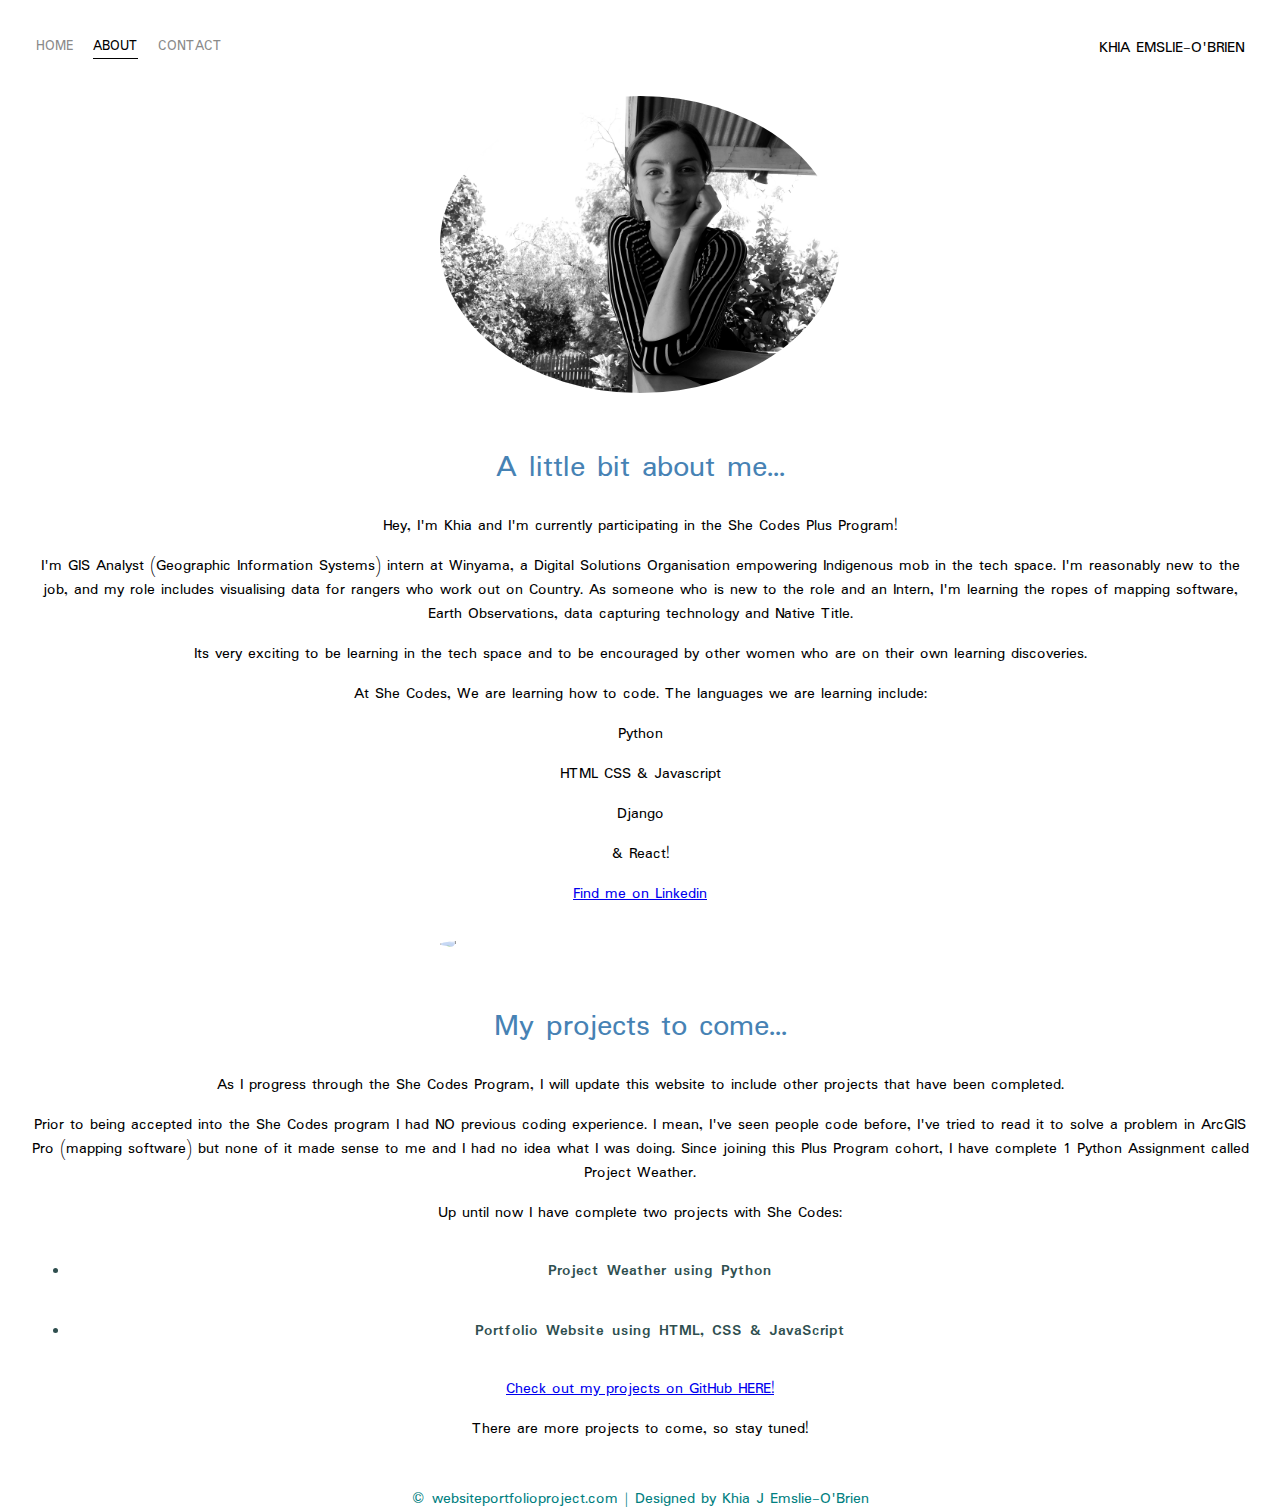
==== about.html @ 0708e38d "Nearly done!" ====
<!DOCTYPE html>
<html land="en">
  <head>
    <meta charset="utf-8" />
    <title>About</title>
    <link href="https://fonts.googleapis.com/css2?family=Padauk&display=swap" rel="stylesheet">
    <link rel="stylesheet" href="styles.css">
  </head>

<body>
  <div class="container">
    <div class="nav-wrapper">
      <div class="left-side">
        <div class="nav-link-wrapper">
          <a href="index.html">Home</a>
        </div>

        <div class="nav-link-wrapper active-nav-link">
          <a href="about.html">About</a>
        </div>

        <div class="nav-link-wrapper">
          <a href="contact.html">Contact</a>
        </div>
      </div>
      
      <div class="right-side">
        <div class="creator">
          <div> KHIA EMSLIE-O'BRIEN</div>
        </div>
      </div>
    </div>

    <div class="content-wrapper">
      <div class="about-page-wrapper">
        <div class="profile-image-wrapper">
          <img src="images/khia-profile.jpg">
        </div>
        
        <div class="profile-content-wrapper">
          <h1>A little bit about me...</h1> 

          <p>Hey, I'm Khia and I'm currently participating in the She Codes Plus Program! 
          <p>I'm GIS Analyst (Geographic Information Systems) intern at Winyama, a Digital Solutions Organisation empowering Indigenous mob in the tech space. I'm reasonably new to the job, and my role includes visualising data for rangers who work out on Country.
            As someone who is new to the role and an Intern, I'm learning the ropes of mapping software, Earth Observations, data capturing technology and Native Title.</p> 
          
          <p>Its very exciting to be learning in the tech space and to be encouraged by other women who are on their own learning discoveries.</p>
          
          <p>At She Codes, We are learning how to code. The languages we are learning include:</p> 
          <p>Python</p>
          <p>HTML CSS & Javascript</p>
          <p>Django</p>
          <p>& React!</p>
          

          <a href="https://www.linkedin.com/in/khiajeo/"> Find me on Linkedin</a>
        </div>

        <div class="project-image-wrapper">
          <img src="images/image13.jpg">
        </div>
        <div class="project-content-wrapper">
          <h1>My projects to come...</h1> 

          <p>As I progress through the She Codes Program, I will update this website to include other projects that have been completed.</p>
          
          <p>Prior to being accepted into the She Codes program I had NO previous coding experience. I mean, I've seen people code before, 
            I've tried to read it to solve a problem in ArcGIS Pro (mapping software) but none of it made sense to me and I had no idea what I was doing. 
            Since joining this Plus Program cohort, I have complete 1 Python Assignment called Project Weather.</p>
          
          <p>Up until now I have complete two projects with She Codes:</p> 
        
        <div class="project-list-container">
          <ul>
            <li>Project Weather using Python</li>
            <li>Portfolio Website using HTML, CSS & JavaScript</li>
          </ul>
        </div>
        
          <a href="https://github.com/SheCodesAus/she-codes-python-weather-project-KhiaJEO.git"> Check out my projects on GitHub HERE!</a> 
          
          <p>There are more projects to come, so stay tuned!</p>
          
        </div>
        
        
      </div>
    </div>
  </div>

    <!-- Footer -->
<div class ="footer">
  <div class="footer-bottom">
    &copy; websiteportfolioproject.com | Designed by Khia J Emslie-O'Brien
  </div>
  <div class="footer-image"></div>
</div>

</body>

</html>
---- styles.css ----
/* Main Styles */
body {
  font-family: "Padauk", sans-serif;
  margin: 0px;
  min-height: 100%
}

img {
  display: block;
  width: 100%;
  height: auto;
}

.container {
  display: grid;
  text-align: center;
  max-width: 100%;
  min-height: 100%;
}

/* Navigation Styles */
.nav-wrapper {
  display: flex;
  justify-content: space-between;
  padding: 36px
}

.left-side {
  display: flex;
}

.nav-wrapper > .left-side > div {
  margin-right: 20px;
  font-size: 0.9em;
  text-transform: uppercase;
}

.nav-link-wrapper {
  height: 22px;
  border-bottom: 1px solid transparent;
  transition: border-bottom 0.5s;
}

.nav-link-wrapper a {
  color: #8a8a8a;
  text-decoration: none;
  transition: color 0.5s;
}

.nav-link-wrapper:hover {
  border-bottom: 1px solid black;
}

.nav-link-wrapper a:hover {
  color: black;
}

.active-nav-link {
  border-bottom:1px solid black;
}

/* using the !important rule will override all preivious styling rules (this is for when you click on the link and it stays black and bold */
.active-nav-link a {
  color: black !important;
}

/* Home Page styles */
.portfolio-items-wrapper {
  display: grid;
  grid-template-columns: 1fr;  
}

.portfolio-item-wrapper {
  display: block;
  position: relative;
  margin: 0 auto;
  text-align: center
}

.greeting {
  font-size: 20pt;
  font-weight: 600;
  color: black;
  padding: 4%;
}

.img-text-wrapper .subtitle {
  transition: 1s;
  font-weight: 600;
  color: transparent;
  font-size: 40pt;
  position: center;
  padding: 5%;
}

.img-text-wrapper:hover .subtitle {
  font-weight: 200;
  color: steelblue;
  text-shadow: 10px 3px 15px white;
  font-size: 40pt;
  position: center;
}

.portfolio-item-wrapper .subtitle {
  opacity: 100;
  transition: opacity .3 ease;
}

.portfolio-item-wrapper:hover .subtitle {
  opacity: 50;
}

/* About Page styles  */
.about-page-wrapper {
  display: flex;
  justify-content: center;
  flex-wrap: wrap;
}

/* a little bit about me... */
.profile-image-wrapper img {
  top: 50px;
  width: 400px;
  border-radius: 50%;
}

.profile-content-wrapper {
  padding: 30px
}

.profile-content-wrapper h1 {
  color: steelblue;
  font-weight: 300;
}

/* my projects to come... */
.project-image-wrapper img {
  /* position: relative; */ 
  top: 30px;
  width: 400px;
  border-radius: 50%;
}

.project-content-wrapper {
  padding: 30px;
}

.project-content-wrapper h1 {
  color: steelblue;
  font-weight: 300;
}

/* style for list of projects - HELP CLARIFY HOW TO ACTUALLY SHOW THIS LIST */
.project-list-container {
  color: darkslategrey;
  font-weight: 650;
  line-height: 60px;
  list-style-type: none;
  /* not sure how to get rid of bullet point style */
}

/* to also add a project section in the About webpage */

/* Contact form styles */
/* look at ways you can blur the edges of background images to website background */
.contact-image-wrapper {
  opacity: 60%;
  box-shadow: 0 0 8px white inset;
}

header {
  text-align: center;
}

form {
  margin: 50px auto;
  width: 60%;
}

.form-item {
  display: flex;
  justify-content: center;
  align-items: flex-start;
  padding: 5px;
}

.form-item label {
  flex-basis: 150px;
  font-size: 17px;
  color: steelblue;
}

.form-item input,
.form-item textarea {
  flex-basis: 70%;
  border: 1px solid lightsteelblue;
}

.form-item input:hover,
.form-item textarea:hover {
  border: 2px solid steelblue;
}

.form-item input,
.form-item textarea,
.form-item button {
  border: px solid lightsteelblue;
  padding: 5px;
  font-size: 18px;
}

.form-item button:hover {
  border: 1px solid steelblue;
  color: steelblue;
  font-weight: 300;
}

.form-item button {
  width: 100px;
  height: 40px;
}

/* footer style */

.footer {
  /* need to make footer to stay at the bottom of the screen on the Contact page */
  position: relative;
  margin-bottom: 0;
  color: teal;
  font-family: "Padauk", sans-serif;
  font-weight: 500;
  text-align: center;
  }

/* Media Queries !  */
/* For these media queries - look at doing Desktop First. 

/* Large Device */
@media (max-width: 1024px) {
  .greeting {
    font-size: 17pt;
   }

   .img-text-wrapper .subtitle {
     font-size: 35pt;
   }
   .img-text-wrapper:hover .subtitle {
    font-size: 35pt;
   }
  }

  /* Medium Device */
@media (max-width: 760px) {
  .greeting {
    font-size: 15pt;
  }

  .img-text-wrapper.subtitle {
    font-size: 30pt
  }

  .img-text-wrapper:hover .subtitle {
    font-size: 30pt;
   }

   .profile-content-wrapper h1 {
    font-size: 20pt;
    color: steelblue;
    font-weight: 300;
  }

  .project-content-wrapper h1 {
    font-size: 20pt;
    color: steelblue;
    font-weight: 300;
  }

  .profile-image-wrapper img {
    top: 50px;
    width: 350px;
    border-radius: 50%;
  }

  .project-image-wrapper img {
    top: 30px;
    width: 350px;
    border-radius: 50%;
  }

  header {
    font-size: 10pt;
  }
  
  form {
    margin: 50px auto;
    width: 80%;
  }

}

/* Small Device */
@media (max-width: 640px)  {
  .greeting {
    font-size: 10pt;
  }

  .img-text-wrapper.subtitle {
    font-size: 20pt
  }

  .img-text-wrapper:hover .subtitle {
    font-size: 20pt;
   }

   .about-page-wrapper {
    justify-content: center;
    text-align: justify;
    text-justify: inter-word;
  }

   .profile-content-wrapper h1 {
    font-size: 15pt;
    color: steelblue;
    font-weight: 300;
  }

  .project-content-wrapper h1 {
    font-size: 15pt;
    color: steelblue;
    font-weight: 300;
  }

  .profile-image-wrapper img {
    top: 50px;
    width: 200px;
    border-radius: 50%;
  }

  .project-image-wrapper img {
    top: 30px;
    width: 200px;
    border-radius: 50%;
  }

  .profile-content-wrapper {
    font-size: 15px;
  }

  .project-content-wrapper {
    font-size: 15px;
  }

  .project-list-container {
    font-size: 15px;
    justify-content: center;
  }

  header {
    font-size: 7pt;
  }
  
  form {
    margin: 50px auto;
    width: 80%;
  }

}
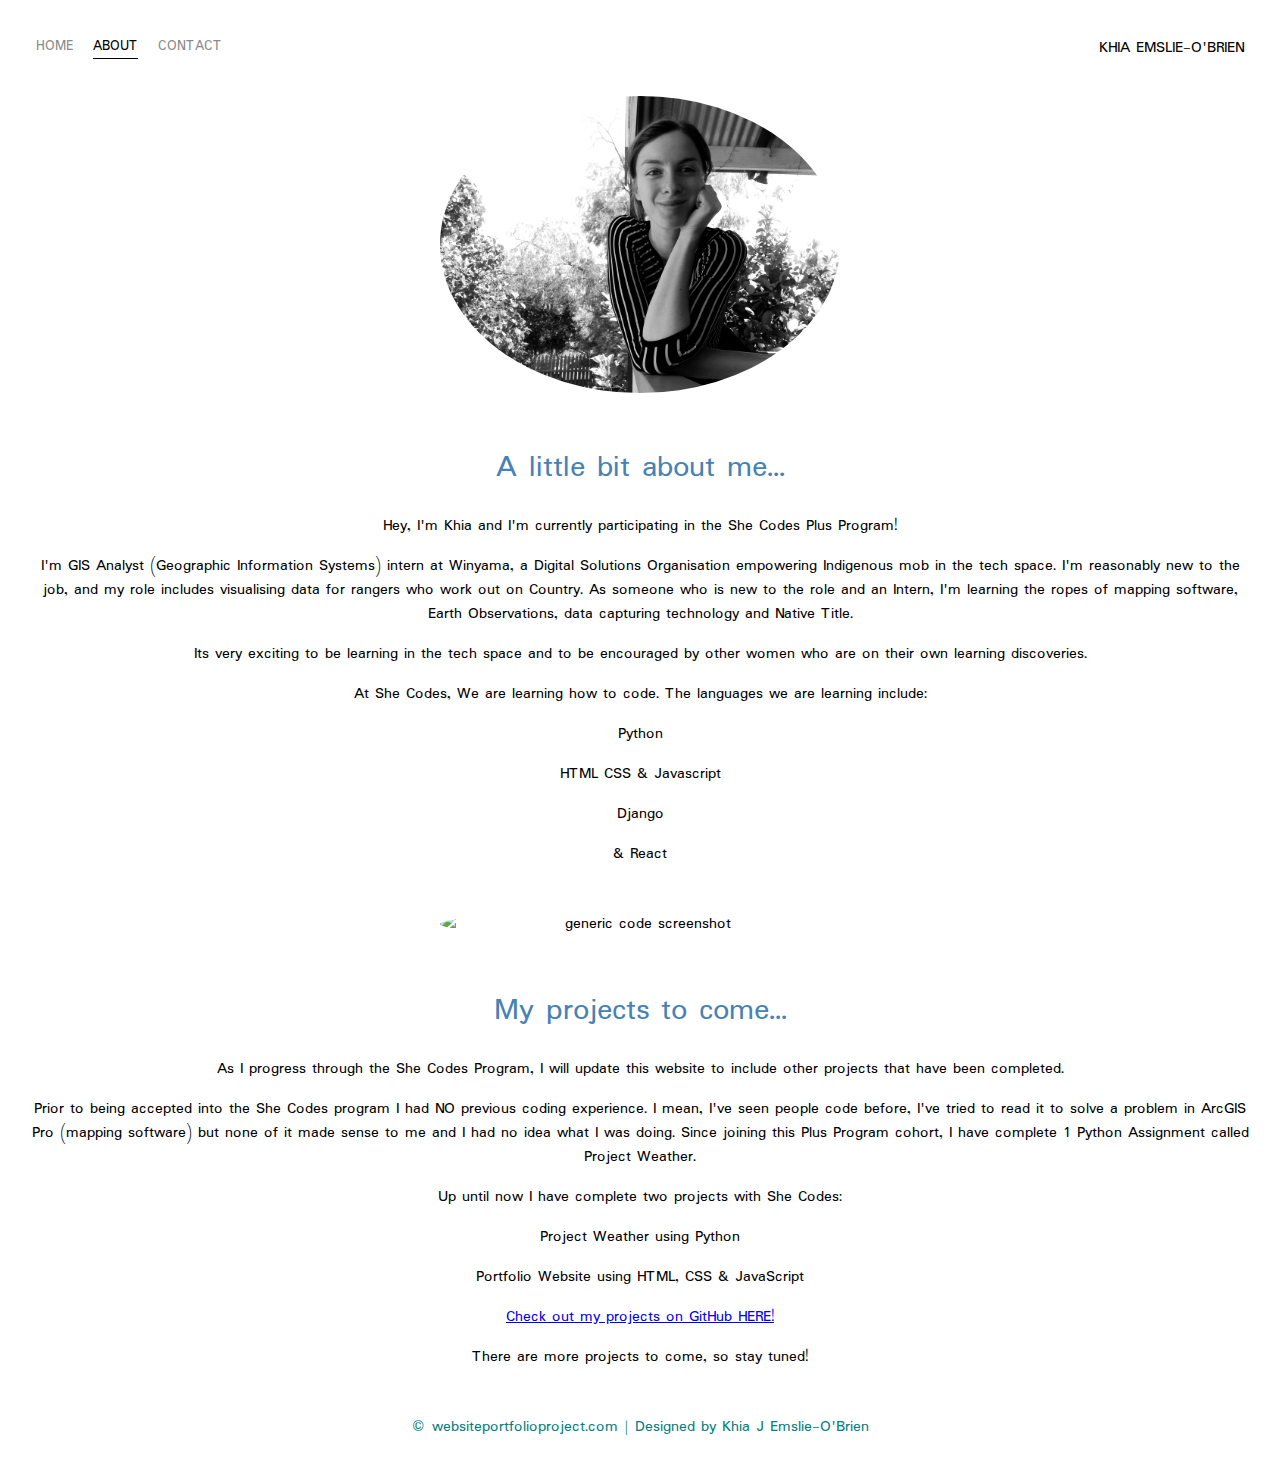
==== commit 81571048: "Website Portfolio completed" ====
--- a/about.html
+++ b/about.html
@@ -34,33 +34,38 @@
     <div class="content-wrapper">
       <div class="about-page-wrapper">
         <div class="profile-image-wrapper">
-          <img src="images/khia-profile.jpg">
+          <img src="images/khia-profile.jpg" alt="A picture of me">
         </div>
         
         <div class="profile-content-wrapper">
-          <h1>A little bit about me...</h1> 
+          <div class="a-little-bit-about-me">
+            <h1>A little bit about me...</h1> 
+          </div>
 
-          <p>Hey, I'm Khia and I'm currently participating in the She Codes Plus Program! 
-          <p>I'm GIS Analyst (Geographic Information Systems) intern at Winyama, a Digital Solutions Organisation empowering Indigenous mob in the tech space. I'm reasonably new to the job, and my role includes visualising data for rangers who work out on Country.
+          <div class="profile-content-text">
+            <p>Hey, I'm Khia and I'm currently participating in the She Codes Plus Program! 
+            <p>I'm GIS Analyst (Geographic Information Systems) intern at Winyama, a Digital Solutions Organisation empowering Indigenous mob in the tech space. I'm reasonably new to the job, and my role includes visualising data for rangers who work out on Country.
             As someone who is new to the role and an Intern, I'm learning the ropes of mapping software, Earth Observations, data capturing technology and Native Title.</p> 
-          
-          <p>Its very exciting to be learning in the tech space and to be encouraged by other women who are on their own learning discoveries.</p>
-          
-          <p>At She Codes, We are learning how to code. The languages we are learning include:</p> 
-          <p>Python</p>
-          <p>HTML CSS & Javascript</p>
-          <p>Django</p>
-          <p>& React!</p>
-          
+            <p>Its very exciting to be learning in the tech space and to be encouraged by other women who are on their own learning discoveries.</p>
+            <p>At She Codes, We are learning how to code. The languages we are learning include:</p>
+          </div>
 
-          <a href="https://www.linkedin.com/in/khiajeo/"> Find me on Linkedin</a>
+          <div class="profile-content-list"
+            <p>Python</p>
+            <p>HTML CSS & Javascript</p>
+            <p>Django</p>
+            <p>& React</p>
+          </div>
         </div>
 
         <div class="project-image-wrapper">
-          <img src="images/image13.jpg">
+          <img src="images/image13.jpg" alt="generic code screenshot">
         </div>
         <div class="project-content-wrapper">
+
+          <div class="my-projects-to-come">
           <h1>My projects to come...</h1> 
+          </div>
 
           <p>As I progress through the She Codes Program, I will update this website to include other projects that have been completed.</p>
           
@@ -70,19 +75,14 @@
           
           <p>Up until now I have complete two projects with She Codes:</p> 
         
-        <div class="project-list-container">
-          <ul>
-            <li>Project Weather using Python</li>
-            <li>Portfolio Website using HTML, CSS & JavaScript</li>
-          </ul>
+          <div class="project-content-list">
+            <p>Project Weather using Python</p>
+            <p>Portfolio Website using HTML, CSS & JavaScript</p>
+            <a href="https://github.com/SheCodesAus/she-codes-python-weather-project-KhiaJEO.git"> Check out my projects on GitHub HERE!</a> 
+            <p>There are more projects to come, so stay tuned!</p>
+          </div>
+        
         </div>
-        
-          <a href="https://github.com/SheCodesAus/she-codes-python-weather-project-KhiaJEO.git"> Check out my projects on GitHub HERE!</a> 
-          
-          <p>There are more projects to come, so stay tuned!</p>
-          
-        </div>
-        
         
       </div>
     </div>
--- a/styles.css
+++ b/styles.css
@@ -2,6 +2,7 @@
 body {
   font-family: "Padauk", sans-serif;
   margin: 0px;
+  padding-bottom: 40px;
   min-height: 100%
 }
 
@@ -59,10 +60,11 @@
   border-bottom:1px solid black;
 }
 
-/* using the !important rule will override all preivious styling rules (this is for when you click on the link and it stays black and bold */
+/* using the !important rule will override all previous styling rules (this is for when you click on the link and it stays black and bold */
 .active-nav-link a {
   color: black !important;
 }
+
 
 /* Home Page styles */
 .portfolio-items-wrapper {
@@ -117,7 +119,7 @@
   flex-wrap: wrap;
 }
 
-/* a little bit about me... */
+/* profile */
 .profile-image-wrapper img {
   top: 50px;
   width: 400px;
@@ -133,9 +135,8 @@
   font-weight: 300;
 }
 
-/* my projects to come... */
+/* my projects */
 .project-image-wrapper img {
-  /* position: relative; */ 
   top: 30px;
   width: 400px;
   border-radius: 50%;
@@ -150,19 +151,7 @@
   font-weight: 300;
 }
 
-/* style for list of projects - HELP CLARIFY HOW TO ACTUALLY SHOW THIS LIST */
-.project-list-container {
-  color: darkslategrey;
-  font-weight: 650;
-  line-height: 60px;
-  list-style-type: none;
-  /* not sure how to get rid of bullet point style */
-}
-
-/* to also add a project section in the About webpage */
-
 /* Contact form styles */
-/* look at ways you can blur the edges of background images to website background */
 .contact-image-wrapper {
   opacity: 60%;
   box-shadow: 0 0 8px white inset;
@@ -224,16 +213,19 @@
 
 .footer {
   /* need to make footer to stay at the bottom of the screen on the Contact page */
-  position: relative;
-  margin-bottom: 0;
+  bottom: 0;
+  }
+
+.footer-bottom {
   color: teal;
-  font-family: "Padauk", sans-serif;
+  bottom: 0;
   font-weight: 500;
   text-align: center;
-  }
+}
+/* trouble locking footer at the bottom of page see CONTACT page. */
 
 /* Media Queries !  */
-/* For these media queries - look at doing Desktop First. 
+/* For these media queries - look at doing Desktop First.  */
 
 /* Large Device */
 @media (max-width: 1024px) {
@@ -295,7 +287,6 @@
     margin: 50px auto;
     width: 80%;
   }
-
 }
 
 /* Small Device */
@@ -346,13 +337,29 @@
     font-size: 15px;
   }
 
+  .a-little-bit-about-me {
+    justify-content: center;
+    text-align: center;
+  }
+
+  .profile-content-list {
+    justify-content: center;
+    text-align: center;
+  }
+
   .project-content-wrapper {
     font-size: 15px;
   }
 
-  .project-list-container {
+  .my-projects-to-come {
+    justify-content: center;
+    text-align:center;
+  }
+
+  .project-content-list {
+    justify-content: center;
+    text-align:center;
     font-size: 15px;
-    justify-content: center;
   }
 
   header {
@@ -363,9 +370,10 @@
     margin: 50px auto;
     width: 80%;
   }
-
-}
-
-
-
-
+}
+
+/* next time consider mobile first? */
+
+
+
+
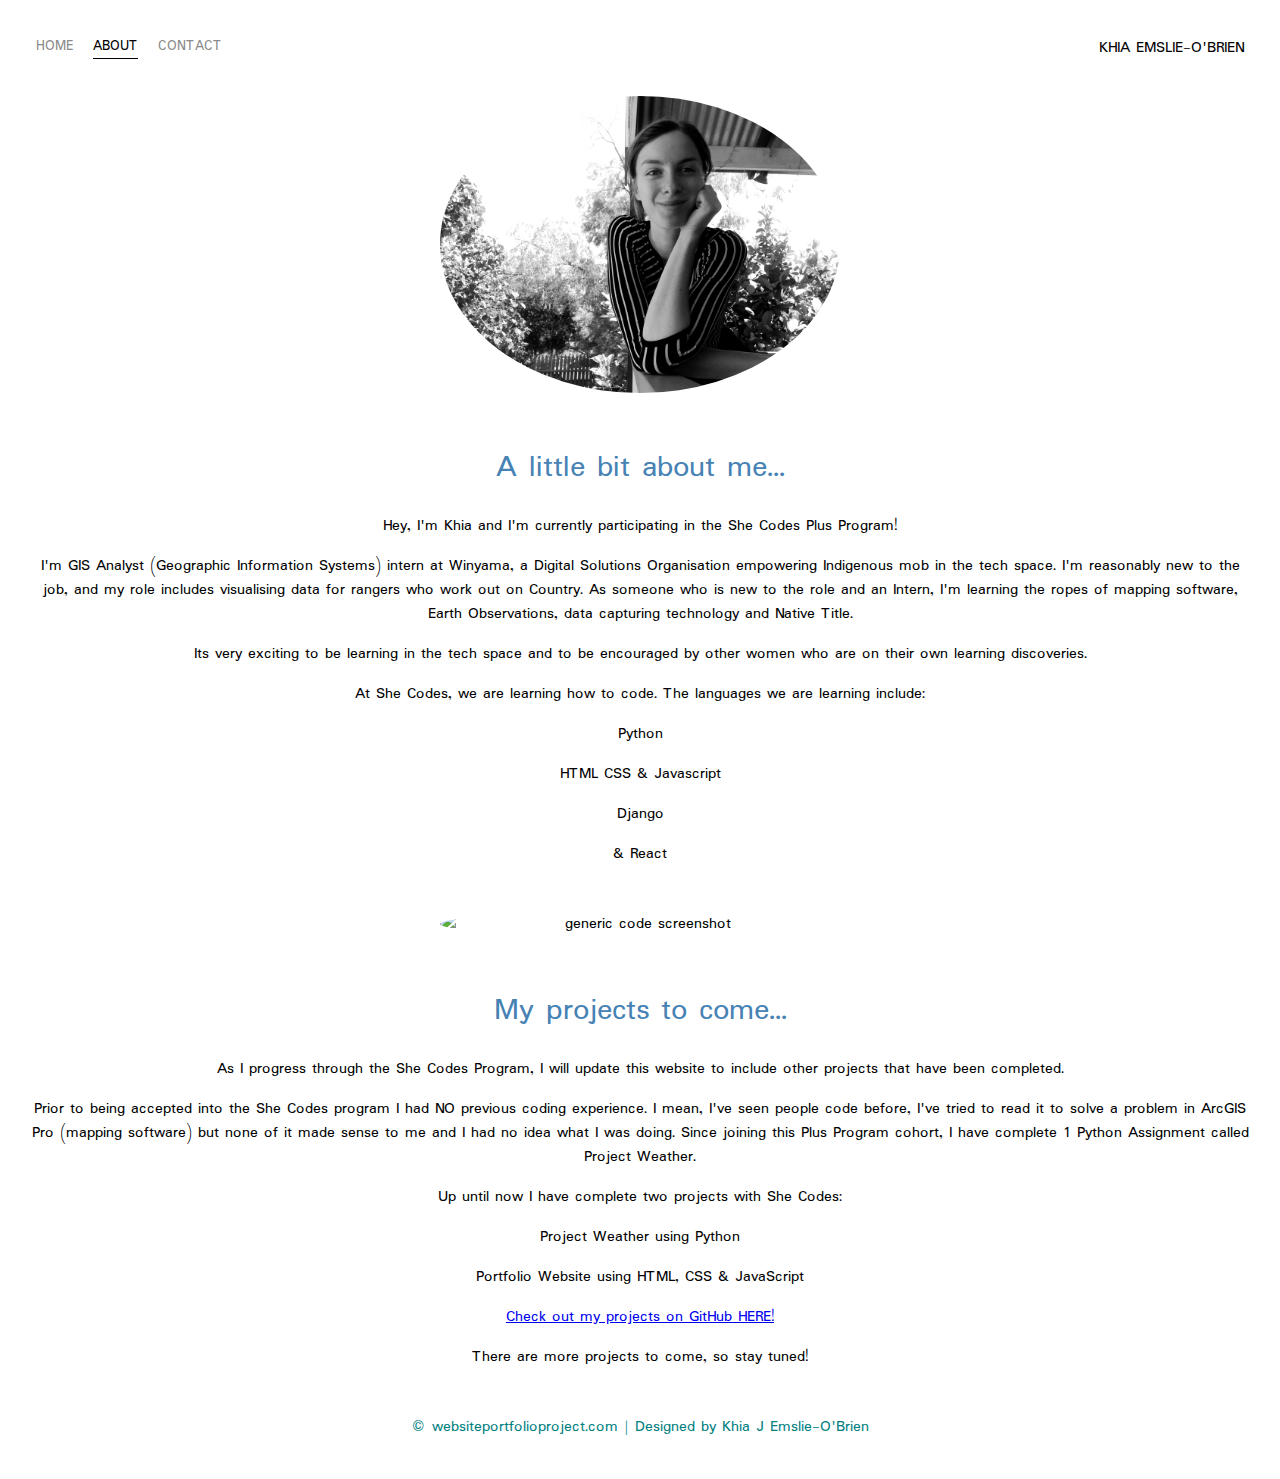
==== commit c9aed751: "Fixed grammatical error" ====
--- a/about.html
+++ b/about.html
@@ -47,7 +47,7 @@
             <p>I'm GIS Analyst (Geographic Information Systems) intern at Winyama, a Digital Solutions Organisation empowering Indigenous mob in the tech space. I'm reasonably new to the job, and my role includes visualising data for rangers who work out on Country.
             As someone who is new to the role and an Intern, I'm learning the ropes of mapping software, Earth Observations, data capturing technology and Native Title.</p> 
             <p>Its very exciting to be learning in the tech space and to be encouraged by other women who are on their own learning discoveries.</p>
-            <p>At She Codes, We are learning how to code. The languages we are learning include:</p>
+            <p>At She Codes, we are learning how to code. The languages we are learning include:</p>
           </div>
 
           <div class="profile-content-list"
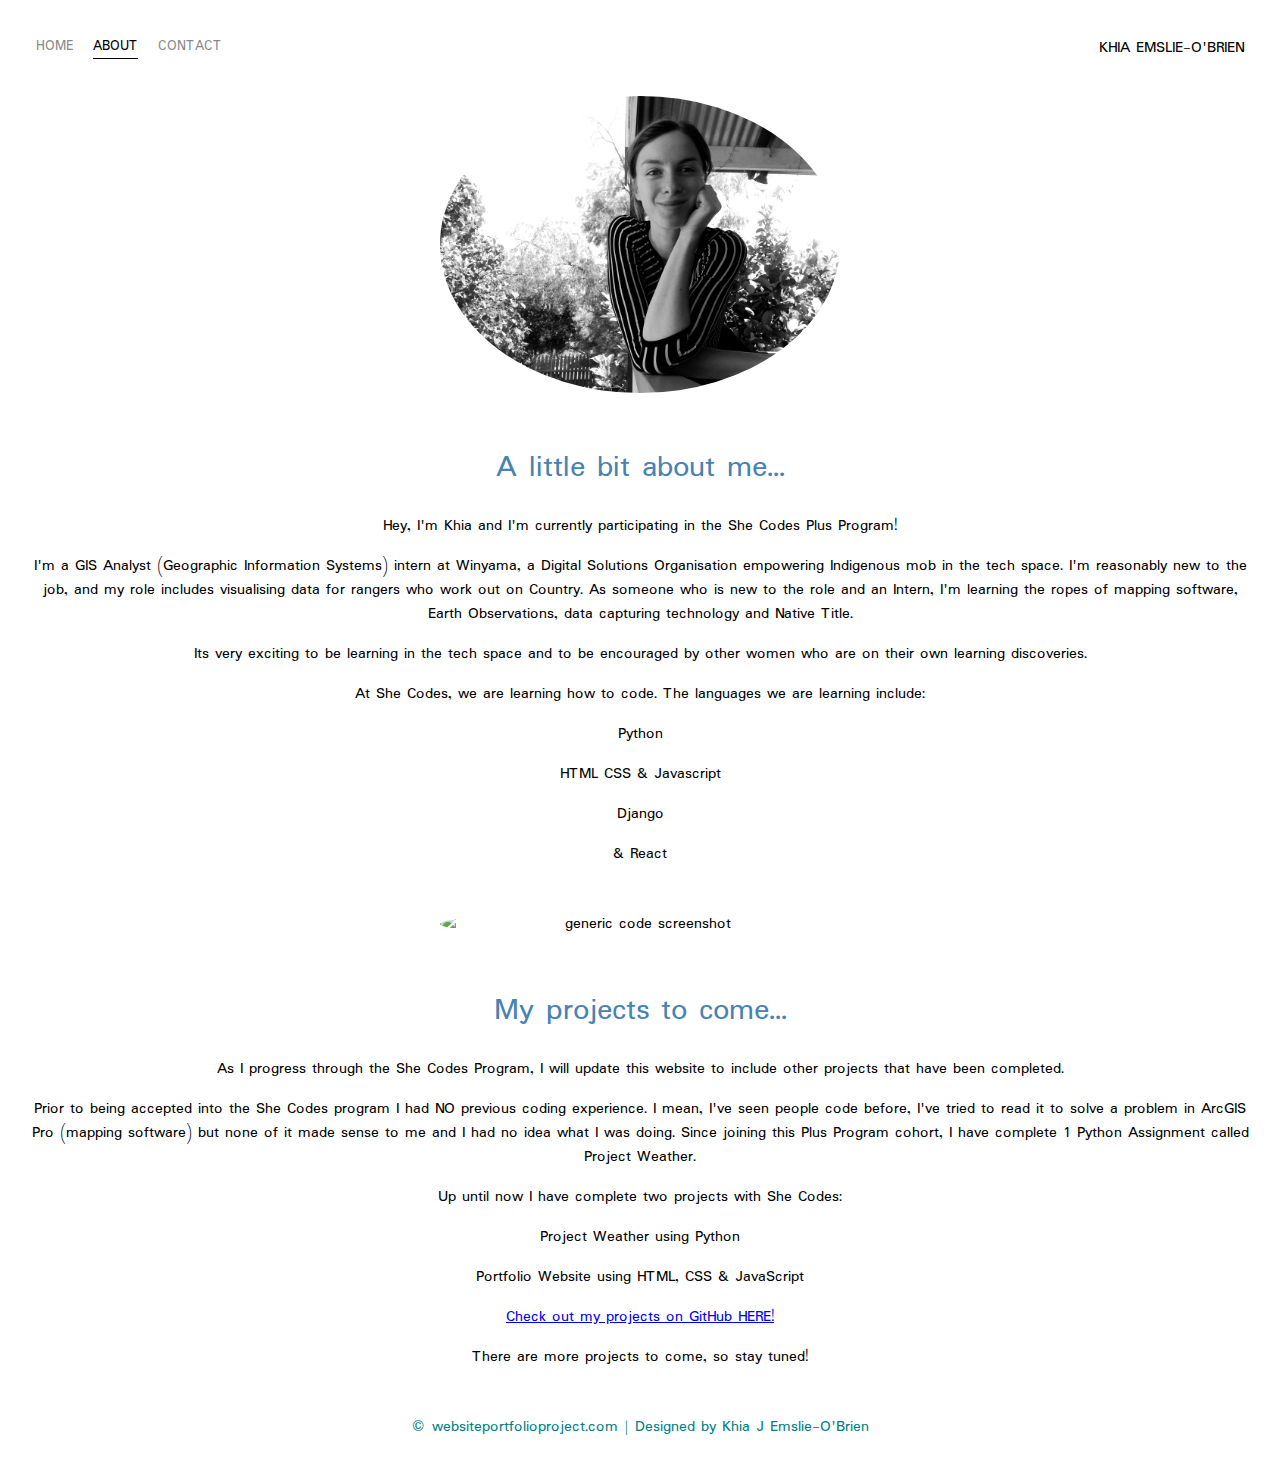
==== commit b11cb33f: "Another grammatical check" ====
--- a/about.html
+++ b/about.html
@@ -44,7 +44,7 @@
 
           <div class="profile-content-text">
             <p>Hey, I'm Khia and I'm currently participating in the She Codes Plus Program! 
-            <p>I'm GIS Analyst (Geographic Information Systems) intern at Winyama, a Digital Solutions Organisation empowering Indigenous mob in the tech space. I'm reasonably new to the job, and my role includes visualising data for rangers who work out on Country.
+            <p>I'm a GIS Analyst (Geographic Information Systems) intern at Winyama, a Digital Solutions Organisation empowering Indigenous mob in the tech space. I'm reasonably new to the job, and my role includes visualising data for rangers who work out on Country.
             As someone who is new to the role and an Intern, I'm learning the ropes of mapping software, Earth Observations, data capturing technology and Native Title.</p> 
             <p>Its very exciting to be learning in the tech space and to be encouraged by other women who are on their own learning discoveries.</p>
             <p>At She Codes, we are learning how to code. The languages we are learning include:</p>
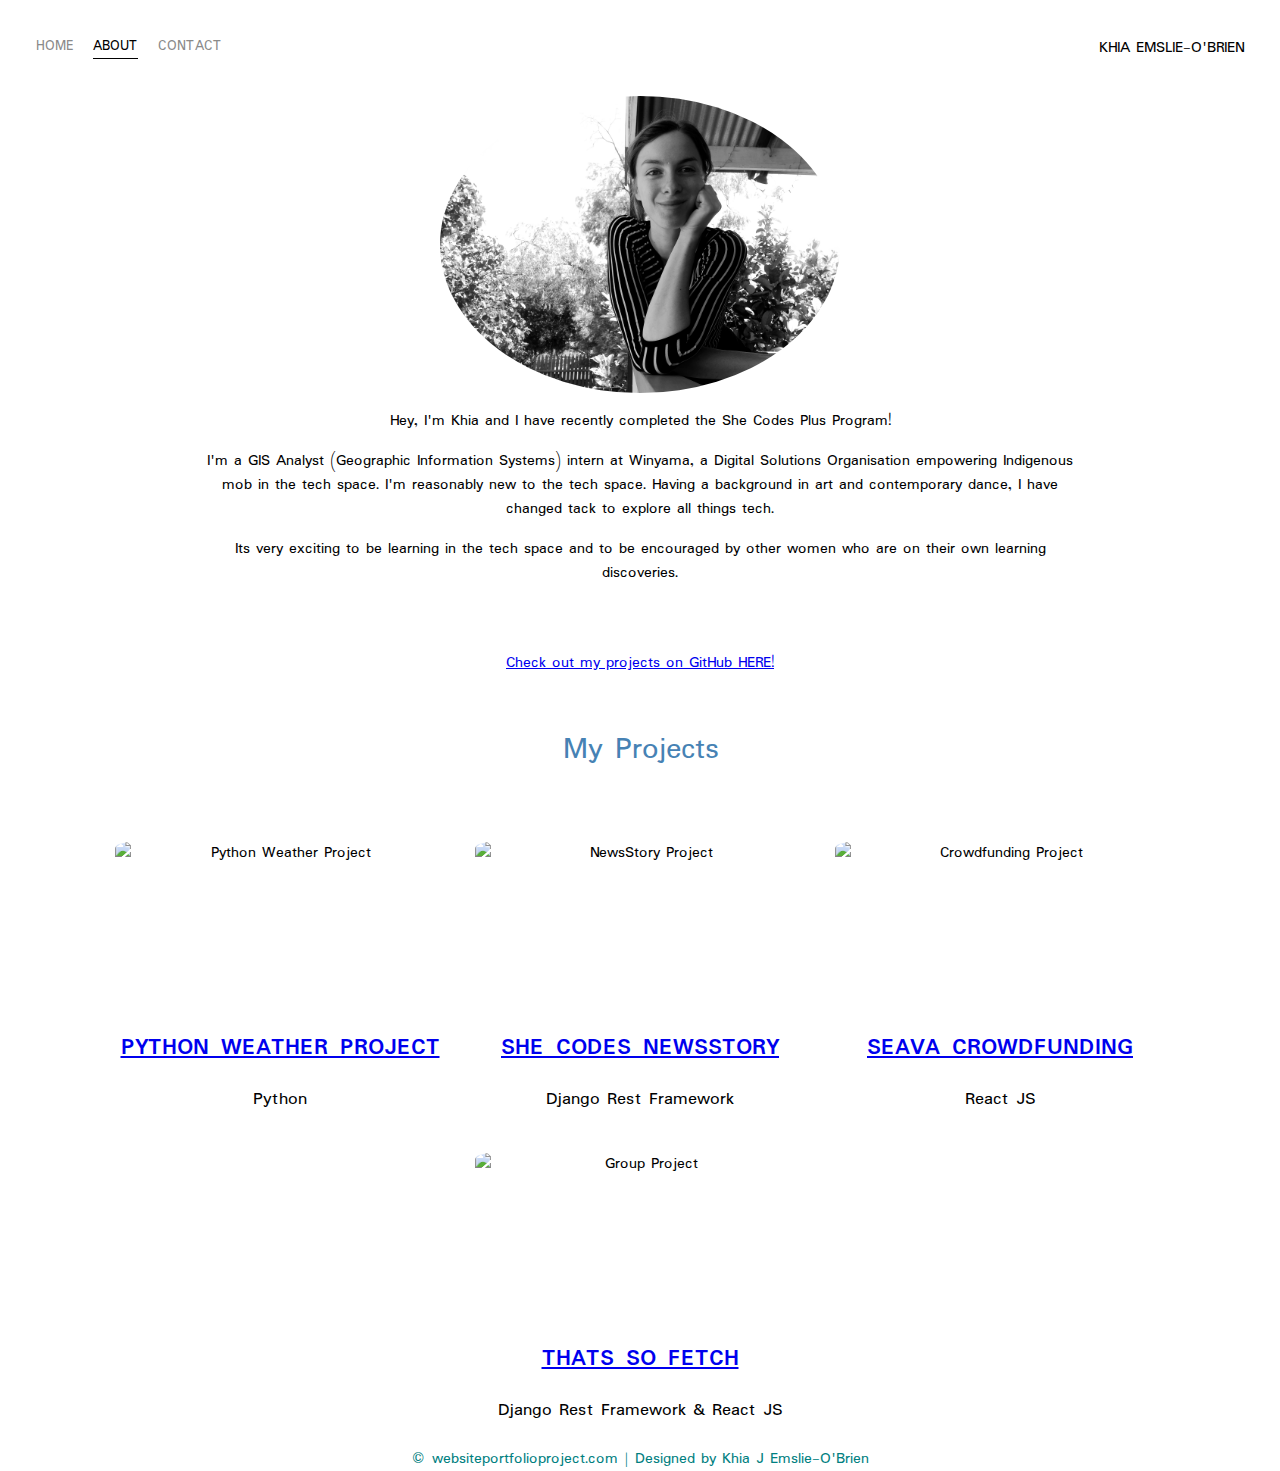
==== commit 86036e1f: "added background image ... how to not have to so zoomed in" ====
--- a/about.html
+++ b/about.html
@@ -31,7 +31,133 @@
       </div>
     </div>
 
-    <div class="content-wrapper">
+<!-- About me -->
+<!-- <div class="about-page-wrapper">
+  <div class="profile-image-wrapper">
+    <img src="images/khia-profile.jpg" alt="A picture of me">
+  </div>
+
+  <div class="profile-content-wrapper">
+    <div class="a-little-bit-about-me">
+      <h1>A little bit about me...</h1> 
+    </div>
+
+    <div class="profile-content-text">
+      <p>Hey, I'm Khia and I'm currently participating in the She Codes Plus Program! 
+      <p>I'm a GIS Analyst (Geographic Information Systems) intern at Winyama, a Digital Solutions Organisation empowering Indigenous mob in the tech space. I'm reasonably new to the job, and my role includes visualising data for rangers who work out on Country.
+      As someone who is new to the role and an Intern, I'm learning the ropes of mapping software, Earth Observations, data capturing technology and Native Title.</p> 
+      <p>Its very exciting to be learning in the tech space and to be encouraged by other women who are on their own learning discoveries.</p>
+      <p>At She Codes, we are learning how to code. The languages we are learning include:</p>
+    </div>
+  </div> -->
+
+<!-- She Codes Projects -->
+    <section class="about-main">
+      <div class="about-page-wrapper">
+        <div class="profile-image-wrapper">
+          <img src="images/khia-profile.jpg" alt="A picture of me">
+        </div>
+      
+        <div class="profile-content-wrapper">
+              
+          <div class="profile-content-text">
+            <p>Hey, I'm Khia and I have recently completed the She Codes Plus Program! 
+              <p>I'm a GIS Analyst (Geographic Information Systems) intern at Winyama, a Digital Solutions Organisation empowering Indigenous mob in the tech space. I'm reasonably new to the tech space. Having a background in art and contemporary dance, I have changed tack to explore all things tech.
+              
+              <p>Its very exciting to be learning in the tech space and to be encouraged by other women who are on their own learning discoveries.</p>
+              
+              <!-- <div class="card">
+                <div class="img-holder">
+                  <img src="C:\Users\khia.emslie_winyama\Desktop\shecodes\she-codes-html-website-project\images\map.png" alt="map">
+                </div> 
+              </div>
+              <div class="card">
+                <div class="img-holder">
+                  <img src="C:\Users\khia.emslie_winyama\Desktop\shecodes\she-codes-html-website-project\images\map2.png" alt="map">
+                </div> 
+              </div>
+              <div class="card">
+                <div class="img-holder">
+                  <img src="C:\Users\khia.emslie_winyama\Desktop\shecodes\she-codes-html-website-project\images\aus.jpg" alt="map">
+                </div> 
+              </div>
+                </div>
+              </div> -->
+        </div>
+          <div class="external-links">
+            <a href="https://github.com/KhiaJEO"> Check out my projects on GitHub HERE!</a> 
+          </div>
+          
+          <div class="blue-headings">
+            <h1>My Projects</h1> 
+          </div>
+        </div>
+        
+      <div class="card">
+        <div class="card-header">
+          <div class="card-body">
+            <div class="img-holder">
+              <img src="C:\Users\khia.emslie_winyama\Desktop\shecodes\she-codes-html-website-project\images\project-weather.PNG" alt="Python Weather Project">
+            </div> 
+            <h2 class="project-name">
+              <a href="https://github.com/SheCodesAus/she-codes-python-weather-project-KhiaJEO.git"> Python Weather Project</a>
+            </h2>
+            <h3 class="tech-stack">      
+              Python</h3>      
+          </div>
+        </div>
+      </div>
+      <div class="card">
+        <div class="card-header">
+          <div class="card-body">
+            <div class="img-holder">
+              <img src="C:\Users\khia.emslie_winyama\Desktop\shecodes\she-codes-html-website-project\images\news.png" alt="NewsStory Project">
+            </div> 
+            <h2 class="project-name">
+             <a href="https://stark-refuge-35528.herokuapp.com/news/"> She Codes NewsStory </a>
+            </h2>  
+            <h3 class="tech-stack">  
+              Django Rest Framework</h3>      
+          </div>
+        </div>
+      </div>
+      <div class="card">
+        <div class="card-header">
+          <div class="card-body">
+            <div class="img-holder">
+              <img src="C:\Users\khia.emslie_winyama\Desktop\shecodes\she-codes-html-website-project\images\seava.png" alt="Crowdfunding Project">
+            </div> 
+            <h2 class="project-name">
+              <a href="https://murmuring-wave-06191.herokuapp.com/">Seava Crowdfunding </a>
+              
+            </h2>     
+            <h3 class="tech-stack">
+              React JS</h3>      
+          </div>
+        </div>
+      </div>
+      <div class="card">
+        <div class="card-header">
+          <div class="card-body">
+            <div class="img-holder">
+              <img src="C:\Users\khia.emslie_winyama\Desktop\shecodes\she-codes-html-website-project\images\fetchpng.png" alt="Group Project">
+            </div> 
+            <h2 class="project-name">
+              <a href="https://thawing-sierra-22554.herokuapp.com/"> Thats So Fetch </a>
+              
+            </h2>     
+            <h3 class="tech-stack">
+              Django Rest Framework & React JS</h3>      
+          </div>
+        </div>
+      </div>
+          
+    </section>
+
+<!-- external links -->
+
+
+    <!-- <div class="content-wrapper">
       <div class="about-page-wrapper">
         <div class="profile-image-wrapper">
           <img src="images/khia-profile.jpg" alt="A picture of me">
@@ -86,7 +212,7 @@
         
       </div>
     </div>
-  </div>
+  </div> -->
 
     <!-- Footer -->
 <div class ="footer">
--- a/styles.css
+++ b/styles.css
@@ -3,11 +3,44 @@
   font-family: "Padauk", sans-serif;
   margin: 0px;
   padding-bottom: 40px;
-  min-height: 100%
-}
+  height: 100vh;
+}
+
+body background {
+  height: 100vh;
+  width: 200px;
+}
+
+/* .main {
+    background-image: url(C:\Users\khia.emslie_winyama\Desktop\shecodes\she-codes-html-website-project\images\cactus.jpg);
+  background-size: cover;
+  background-repeat: no-repeat;
+  height: 100vh;
+  margin: 0px;
+  padding: 0px;
+} */
+
+/* .background-image {
+  background-image: url(C:\Users\khia.emslie_winyama\Desktop\shecodes\she-codes-html-website-project\images\cactus.jpg);
+  background-size: cover;
+  background-repeat: no-repeat;
+  height: 100vh;
+  margin: 0px;
+  padding: 0px;
+}
+
+.background-image img {
+  background-image: url(C:\Users\khia.emslie_winyama\Desktop\shecodes\she-codes-html-website-project\images\cactus.jpg);
+  background-size: cover;
+  background-repeat: no-repeat;
+  height: 100vh;
+  margin: 0px;
+  padding: 0px;
+} */
 
 img {
   display: block;
+
   width: 100%;
   height: auto;
 }
@@ -23,7 +56,7 @@
 .nav-wrapper {
   display: flex;
   justify-content: space-between;
-  padding: 36px
+  padding: 36px;
 }
 
 .left-side {
@@ -57,7 +90,7 @@
 }
 
 .active-nav-link {
-  border-bottom:1px solid black;
+  border-bottom: 1px solid black;
 }
 
 /* using the !important rule will override all previous styling rules (this is for when you click on the link and it stays black and bold */
@@ -65,19 +98,23 @@
   color: black !important;
 }
 
-
 /* Home Page styles */
+/* .portfolio-items-wrapper {
+  display: grid;
+  grid-template-columns: 1fr;
+} */
+
 .portfolio-items-wrapper {
-  display: grid;
-  grid-template-columns: 1fr;  
-}
-
-.portfolio-item-wrapper {
+  display: flex;
+  justify-content: center;
+}
+
+/* .portfolio-item-wrapper {
   display: block;
   position: relative;
   margin: 0 auto;
-  text-align: center
-}
+  text-align: center;
+} */
 
 .greeting {
   font-size: 20pt;
@@ -86,11 +123,19 @@
   padding: 4%;
 }
 
+/* .greeting-image {
+  display: flex;
+  justify-content: center;
+  height: 70px;
+  width: 50px;
+} */
+
 .img-text-wrapper .subtitle {
   transition: 1s;
-  font-weight: 600;
-  color: transparent;
-  font-size: 40pt;
+  font-weight: 200;
+  color: lightsalmon;
+  opacity: 20;
+  font-size: 30pt;
   position: center;
   padding: 5%;
 }
@@ -99,17 +144,56 @@
   font-weight: 200;
   color: steelblue;
   text-shadow: 10px 3px 15px white;
-  font-size: 40pt;
+  font-size: 30pt;
   position: center;
 }
 
 .portfolio-item-wrapper .subtitle {
-  opacity: 100;
-  transition: opacity .3 ease;
+  opacity: 50;
+  transition: opacity 0.3 ease;
 }
 
 .portfolio-item-wrapper:hover .subtitle {
   opacity: 50;
+}
+
+/* About page in Dev branch */
+section {
+  height: 100%;
+  display: flex;
+  justify-content: center;
+  align-items: center;
+  position: relative;
+}
+
+.card {
+  width: 350px;
+  text-align: center;
+  margin: 5px;
+  border-radius: 15%;
+}
+
+.img-holder {
+  width: 98%;
+  height: 14vw;
+  object-fit: cover;
+  border-radius: 10%;
+}
+
+.img-holder img {
+  width: 98%;
+  height: 12vw;
+  object-fit: cover;
+  border-radius: 10%;
+  padding: 10px;
+}
+
+.project-name {
+  text-transform: uppercase;
+}
+
+.tech-stack {
+  font-weight: lighter;
 }
 
 /* About Page styles  */
@@ -127,16 +211,44 @@
 }
 
 .profile-content-wrapper {
-  padding: 30px
+  margin-left: 50px;
+  margin-right: 50px;
+  padding-left: 50px;
+  padding-right: 50px;
+}
+
+.profile-content-text {
+  margin-left: 50px;
+  margin-right: 50px;
+  padding-left: 50px;
+  padding-right: 50px;
+}
+
+.map-image {
+  display: grid 1fr 1fr 1fr;
+  /* justify-content: center;
+  align-items: center; */
+  /* flex-direction: column; */
+  padding: 30px;
+  margin: 30px;
+  height: 300px;
+  width: 500px;
 }
 
 .profile-content-wrapper h1 {
   color: steelblue;
   font-weight: 300;
+  padding: 30px;
+}
+
+.external-links {
+  display: flex;
+  justify-content: center;
+  padding-top: 50px;
 }
 
 /* my projects */
-.project-image-wrapper img {
+/* .project-image-wrapper img {
   top: 30px;
   width: 400px;
   border-radius: 50%;
@@ -149,7 +261,7 @@
 .project-content-wrapper h1 {
   color: steelblue;
   font-weight: 300;
-}
+} */
 
 /* Contact form styles */
 .contact-image-wrapper {
@@ -214,7 +326,7 @@
 .footer {
   /* need to make footer to stay at the bottom of the screen on the Contact page */
   bottom: 0;
-  }
+}
 
 .footer-bottom {
   color: teal;
@@ -231,31 +343,31 @@
 @media (max-width: 1024px) {
   .greeting {
     font-size: 17pt;
-   }
-
-   .img-text-wrapper .subtitle {
-     font-size: 35pt;
-   }
-   .img-text-wrapper:hover .subtitle {
+  }
+
+  .img-text-wrapper .subtitle {
     font-size: 35pt;
-   }
-  }
-
-  /* Medium Device */
+  }
+  .img-text-wrapper:hover .subtitle {
+    font-size: 35pt;
+  }
+}
+
+/* Medium Device */
 @media (max-width: 760px) {
   .greeting {
     font-size: 15pt;
   }
 
   .img-text-wrapper.subtitle {
-    font-size: 30pt
+    font-size: 30pt;
   }
 
   .img-text-wrapper:hover .subtitle {
     font-size: 30pt;
-   }
-
-   .profile-content-wrapper h1 {
+  }
+
+  .profile-content-wrapper h1 {
     font-size: 20pt;
     color: steelblue;
     font-weight: 300;
@@ -282,7 +394,7 @@
   header {
     font-size: 10pt;
   }
-  
+
   form {
     margin: 50px auto;
     width: 80%;
@@ -290,26 +402,26 @@
 }
 
 /* Small Device */
-@media (max-width: 640px)  {
+@media (max-width: 640px) {
   .greeting {
     font-size: 10pt;
   }
 
   .img-text-wrapper.subtitle {
-    font-size: 20pt
+    font-size: 20pt;
   }
 
   .img-text-wrapper:hover .subtitle {
     font-size: 20pt;
-   }
-
-   .about-page-wrapper {
+  }
+
+  .about-page-wrapper {
     justify-content: center;
     text-align: justify;
     text-justify: inter-word;
   }
 
-   .profile-content-wrapper h1 {
+  .profile-content-wrapper h1 {
     font-size: 15pt;
     color: steelblue;
     font-weight: 300;
@@ -353,19 +465,19 @@
 
   .my-projects-to-come {
     justify-content: center;
-    text-align:center;
+    text-align: center;
   }
 
   .project-content-list {
     justify-content: center;
-    text-align:center;
+    text-align: center;
     font-size: 15px;
   }
 
   header {
     font-size: 7pt;
   }
-  
+
   form {
     margin: 50px auto;
     width: 80%;
@@ -373,7 +485,3 @@
 }
 
 /* next time consider mobile first? */
-
-
-
-
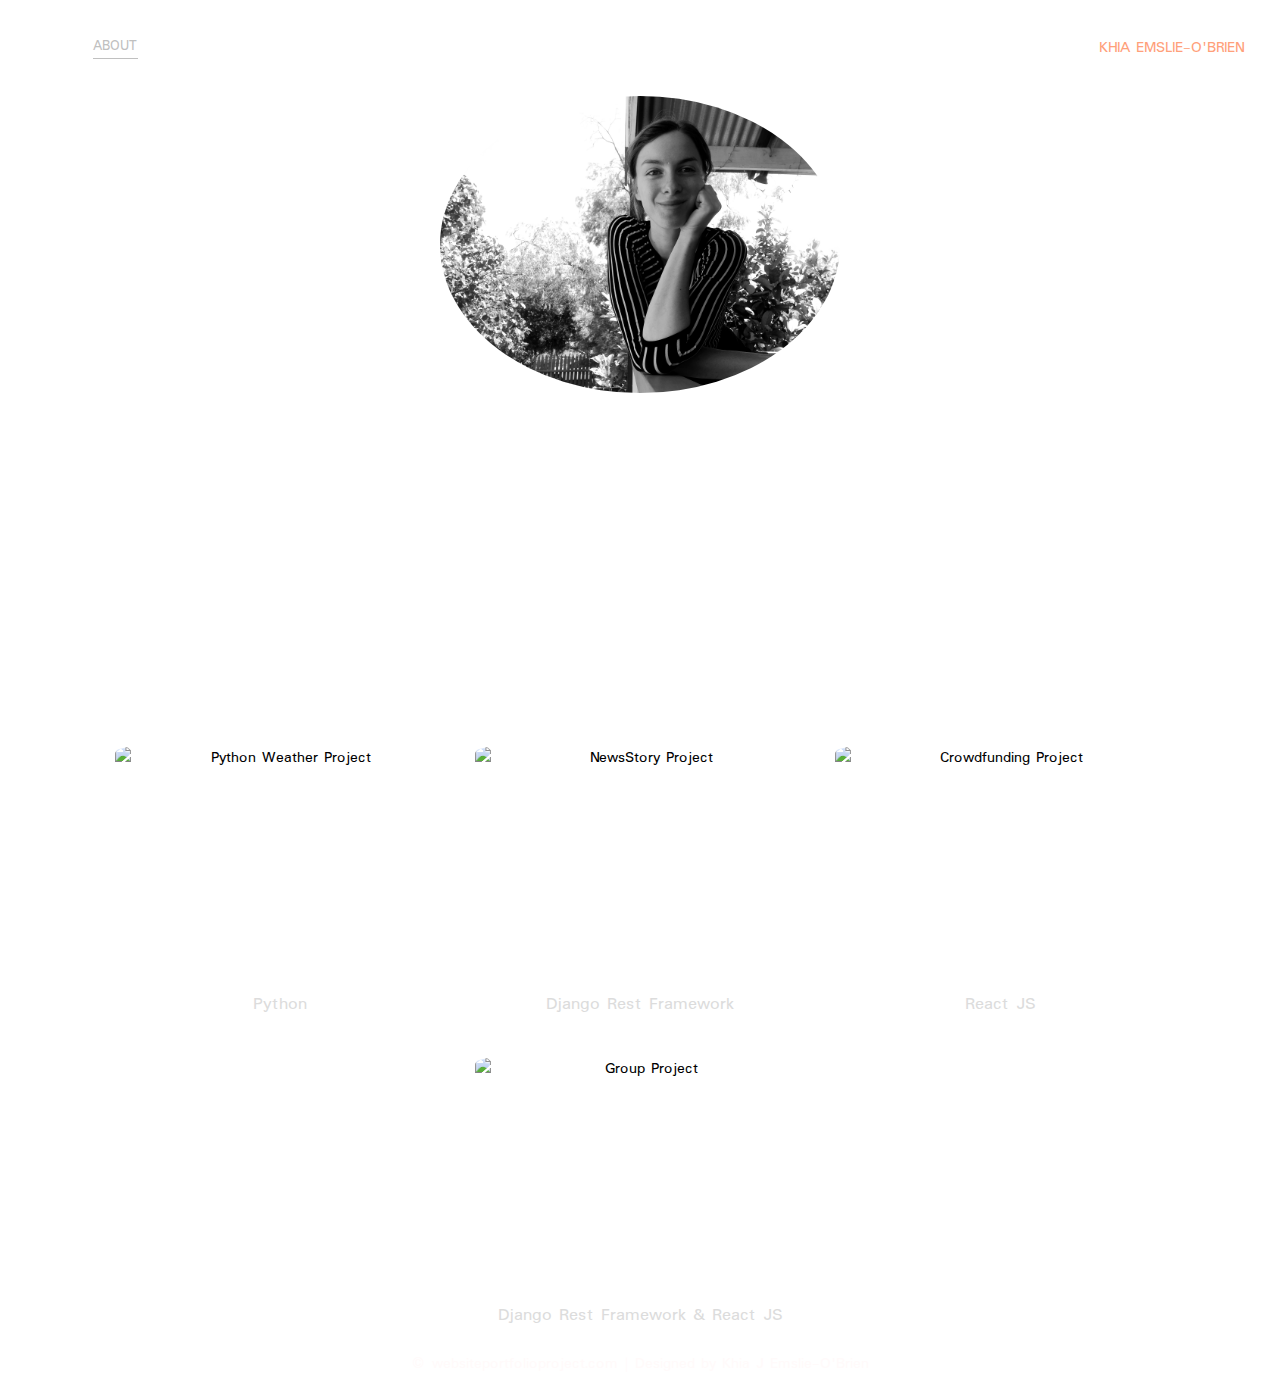
==== commit 6f13b566: "updated portfolio  changed background" ====
--- a/about.html
+++ b/about.html
@@ -7,7 +7,7 @@
     <link rel="stylesheet" href="styles.css">
   </head>
 
-<body>
+  <body background="C:\Users\khia.emslie_winyama\Desktop\shecodes\she-codes-html-website-project\images\black2.jpg">
   <div class="container">
     <div class="nav-wrapper">
       <div class="left-side">
--- a/styles.css
+++ b/styles.css
@@ -4,11 +4,8 @@
   margin: 0px;
   padding-bottom: 40px;
   height: 100vh;
-}
-
-body background {
-  height: 100vh;
-  width: 200px;
+  background-repeat: no-repeat;
+  background-size: cover;
 }
 
 /* .main {
@@ -76,26 +73,30 @@
 }
 
 .nav-link-wrapper a {
-  color: #8a8a8a;
+  color: white;
   text-decoration: none;
   transition: color 0.5s;
 }
 
 .nav-link-wrapper:hover {
-  border-bottom: 1px solid black;
+  border-bottom: 1px solid orange;
 }
 
 .nav-link-wrapper a:hover {
-  color: black;
+  color: silver;
 }
 
 .active-nav-link {
-  border-bottom: 1px solid black;
+  border-bottom: 1px solid silver;
 }
 
 /* using the !important rule will override all previous styling rules (this is for when you click on the link and it stays black and bold */
 .active-nav-link a {
-  color: black !important;
+  color: silver !important;
+}
+
+.right-side {
+  color: lightsalmon;
 }
 
 /* Home Page styles */
@@ -117,9 +118,9 @@
 } */
 
 .greeting {
-  font-size: 20pt;
-  font-weight: 600;
-  color: black;
+  font-size: 50pt;
+  font-family: "Open Sans", sans-serif;
+  color: gainsboro;
   padding: 4%;
 }
 
@@ -130,21 +131,30 @@
   width: 50px;
 } */
 
+.img-text-wrapper {
+  margin-left: 50px;
+  margin-right: 50px;
+  padding-left: 70px;
+  padding-right: 70px;
+}
+
 .img-text-wrapper .subtitle {
   transition: 1s;
   font-weight: 200;
-  color: lightsalmon;
+  color: gainsboro;
   opacity: 20;
-  font-size: 30pt;
+  font-size: 20pt;
   position: center;
-  padding: 5%;
+  padding-left: 50px;
+  padding-right: 50px;
+  font-family: "Work Sans", sans-serif;
 }
 
 .img-text-wrapper:hover .subtitle {
   font-weight: 200;
-  color: steelblue;
+  color: white;
   text-shadow: 10px 3px 15px white;
-  font-size: 30pt;
+  font-size: 20pt;
   position: center;
 }
 
@@ -188,12 +198,45 @@
   padding: 10px;
 }
 
-.project-name {
+.external-links a:link {
   text-transform: uppercase;
+  color: white;
+  text-decoration: none;
+}
+
+.external-links a:visited {
+  color: gainsboro;
+  text-decoration: none;
+}
+
+.external-links a:hover {
+  color: white;
+  text-decoration: none;
+  border-bottom: 2px solid white;
+  transition: border-bottom 0.5s;
+}
+
+.project-name a:link {
+  text-transform: uppercase;
+  color: white;
+  text-decoration: none;
+}
+
+.project-name a:visited {
+  color: gainsboro;
+  text-decoration: none;
+}
+
+.project-name a:hover {
+  color: white;
+  text-decoration: none;
+  border-bottom: 2px solid white;
+  transition: border-bottom 0.5s;
 }
 
 .tech-stack {
   font-weight: lighter;
+  color: gainsboro;
 }
 
 /* About Page styles  */
@@ -215,6 +258,7 @@
   margin-right: 50px;
   padding-left: 50px;
   padding-right: 50px;
+  color: white;
 }
 
 .profile-content-text {
@@ -222,6 +266,7 @@
   margin-right: 50px;
   padding-left: 50px;
   padding-right: 50px;
+  backdrop-filter: blur (1.5);
 }
 
 .map-image {
@@ -236,15 +281,17 @@
 }
 
 .profile-content-wrapper h1 {
-  color: steelblue;
+  color: white;
+  text-transform: uppercase;
   font-weight: 300;
-  padding: 30px;
+  padding: 5px;
 }
 
 .external-links {
   display: flex;
   justify-content: center;
-  padding-top: 50px;
+  padding-top: 5px;
+  color: salmon;
 }
 
 /* my projects */
@@ -282,7 +329,7 @@
   display: flex;
   justify-content: center;
   align-items: flex-start;
-  padding: 5px;
+  padding-top: 20px;
 }
 
 .form-item label {
@@ -294,26 +341,35 @@
 .form-item input,
 .form-item textarea {
   flex-basis: 70%;
-  border: 1px solid lightsteelblue;
+  border: none;
+  border-bottom: 1px solid white;
+  background: rgba(255, 255, 255, 0.2);
+  color: white;
+  font-family: "Courier New", Courier, monospace;
+  font-size: 18px;
+  padding: 5px;
 }
 
 .form-item input:hover,
 .form-item textarea:hover {
-  border: 2px solid steelblue;
-}
-
-.form-item input,
-.form-item textarea,
+  border: none;
+  border-bottom: 1px solid lightsteelblue;
+  background: none;
+  font-family: "Courier New", Courier, monospace;
+  transition: 0.5s all ease-in-out;
+}
+
 .form-item button {
-  border: px solid lightsteelblue;
-  padding: 5px;
-  font-size: 18px;
+  background: none;
+  border: solid 1px lightblue;
+  color: white;
 }
 
 .form-item button:hover {
   border: 1px solid steelblue;
   color: steelblue;
   font-weight: 300;
+  transition: 0.5s all ease-in-out;
 }
 
 .form-item button {
@@ -326,10 +382,11 @@
 .footer {
   /* need to make footer to stay at the bottom of the screen on the Contact page */
   bottom: 0;
+  /* position: fixed; */
 }
 
 .footer-bottom {
-  color: teal;
+  color: snow;
   bottom: 0;
   font-weight: 500;
   text-align: center;
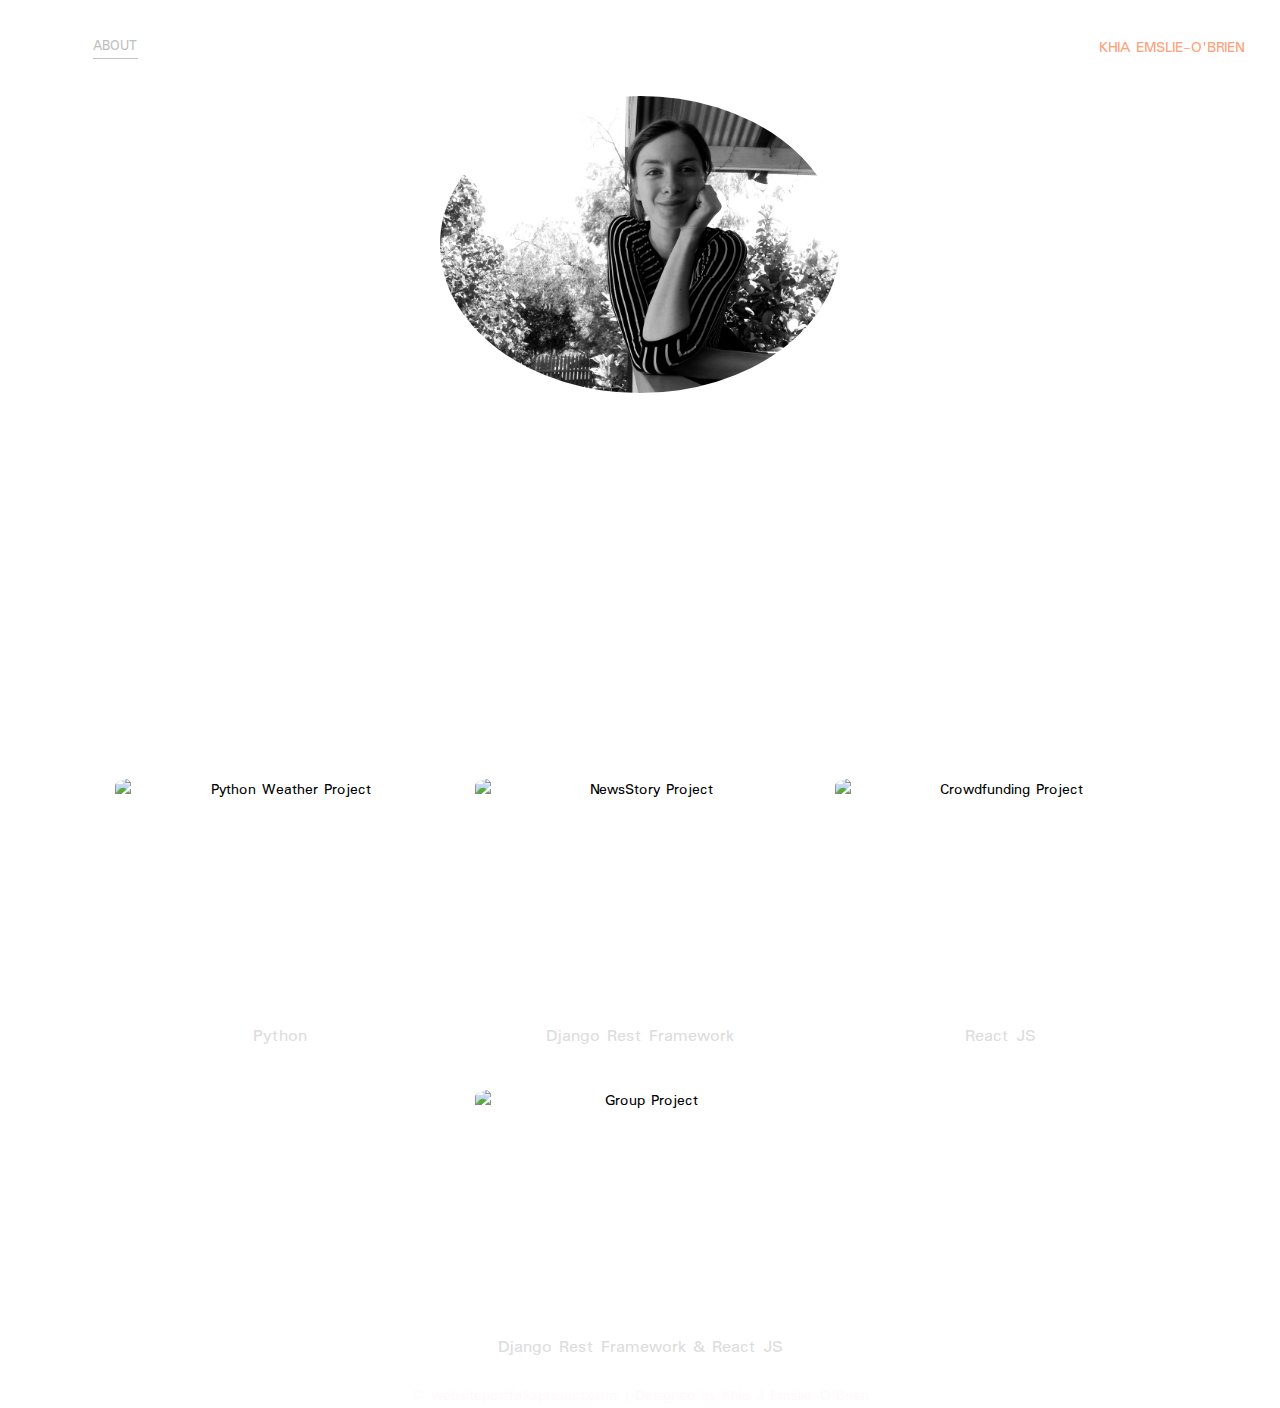
==== commit 3f0198bc: "final touches" ====
--- a/about.html
+++ b/about.html
@@ -61,29 +61,13 @@
         <div class="profile-content-wrapper">
               
           <div class="profile-content-text">
-            <p>Hey, I'm Khia and I have recently completed the She Codes Plus Program! 
-              <p>I'm a GIS Analyst (Geographic Information Systems) intern at Winyama, a Digital Solutions Organisation empowering Indigenous mob in the tech space. I'm reasonably new to the tech space. Having a background in art and contemporary dance, I have changed tack to explore all things tech.
-              
-              <p>Its very exciting to be learning in the tech space and to be encouraged by other women who are on their own learning discoveries.</p>
-              
-              <!-- <div class="card">
-                <div class="img-holder">
-                  <img src="C:\Users\khia.emslie_winyama\Desktop\shecodes\she-codes-html-website-project\images\map.png" alt="map">
-                </div> 
-              </div>
-              <div class="card">
-                <div class="img-holder">
-                  <img src="C:\Users\khia.emslie_winyama\Desktop\shecodes\she-codes-html-website-project\images\map2.png" alt="map">
-                </div> 
-              </div>
-              <div class="card">
-                <div class="img-holder">
-                  <img src="C:\Users\khia.emslie_winyama\Desktop\shecodes\she-codes-html-website-project\images\aus.jpg" alt="map">
-                </div> 
-              </div>
-                </div>
-              </div> -->
-        </div>
+            <p>My background is in Contemporary art and dance. I have decided to leap into the world of technology and science to satiate my intellectual desires to learn and understand the fundamentals of essentially what is making the world go round.</p>
+              <p>Below you will see some of the projects I had the opportunity to creates during the She Codes Plus Program 2021/2022.
+              
+              <p>These are all a work in progress, however upon delving into the coding world I have learnt a lot about the role of a frontend and backend developer.</p>
+              <p>I have gained skills in using Python, Django Rest Framework, HTML, CSS, React, JavaScript, using Insomnia as a client server, and using GitHub.</p>
+              <p>For the projects that were made using DRF and React JS, the projects were deployed using Heroku.</p>
+           </div>
           <div class="external-links">
             <a href="https://github.com/KhiaJEO"> Check out my projects on GitHub HERE!</a> 
           </div>
--- a/styles.css
+++ b/styles.css
@@ -8,36 +8,8 @@
   background-size: cover;
 }
 
-/* .main {
-    background-image: url(C:\Users\khia.emslie_winyama\Desktop\shecodes\she-codes-html-website-project\images\cactus.jpg);
-  background-size: cover;
-  background-repeat: no-repeat;
-  height: 100vh;
-  margin: 0px;
-  padding: 0px;
-} */
-
-/* .background-image {
-  background-image: url(C:\Users\khia.emslie_winyama\Desktop\shecodes\she-codes-html-website-project\images\cactus.jpg);
-  background-size: cover;
-  background-repeat: no-repeat;
-  height: 100vh;
-  margin: 0px;
-  padding: 0px;
-}
-
-.background-image img {
-  background-image: url(C:\Users\khia.emslie_winyama\Desktop\shecodes\she-codes-html-website-project\images\cactus.jpg);
-  background-size: cover;
-  background-repeat: no-repeat;
-  height: 100vh;
-  margin: 0px;
-  padding: 0px;
-} */
-
 img {
   display: block;
-
   width: 100%;
   height: auto;
 }
@@ -266,7 +238,7 @@
   margin-right: 50px;
   padding-left: 50px;
   padding-right: 50px;
-  backdrop-filter: blur (1.5);
+  font-family: "Open Sans", sans-serif;
 }
 
 .map-image {
@@ -294,22 +266,6 @@
   color: salmon;
 }
 
-/* my projects */
-/* .project-image-wrapper img {
-  top: 30px;
-  width: 400px;
-  border-radius: 50%;
-}
-
-.project-content-wrapper {
-  padding: 30px;
-}
-
-.project-content-wrapper h1 {
-  color: steelblue;
-  font-weight: 300;
-} */
-
 /* Contact form styles */
 .contact-image-wrapper {
   opacity: 60%;
@@ -363,18 +319,44 @@
   background: none;
   border: solid 1px lightblue;
   color: white;
+  text-transform: uppercase;
+  font-weight: bold;
 }
 
 .form-item button:hover {
-  border: 1px solid steelblue;
-  color: steelblue;
+  border: 1px solid lightblue;
+  color: white;
   font-weight: 300;
+  font-weight: bold;
   transition: 0.5s all ease-in-out;
+  cursor: pointer;
 }
 
 .form-item button {
   width: 100px;
   height: 40px;
+}
+
+.linkedin-link {
+  padding: 20px;
+}
+
+.linkedin-link a:link {
+  text-transform: uppercase;
+  color: white;
+  text-decoration: none;
+}
+
+.linkedin-link a:visited {
+  color: gainsboro;
+  text-decoration: none;
+}
+
+.linkedin-link a:hover {
+  color: white;
+  text-decoration: none;
+  border-bottom: 2px solid white;
+  transition: border-bottom 0.5s;
 }
 
 /* footer style */
